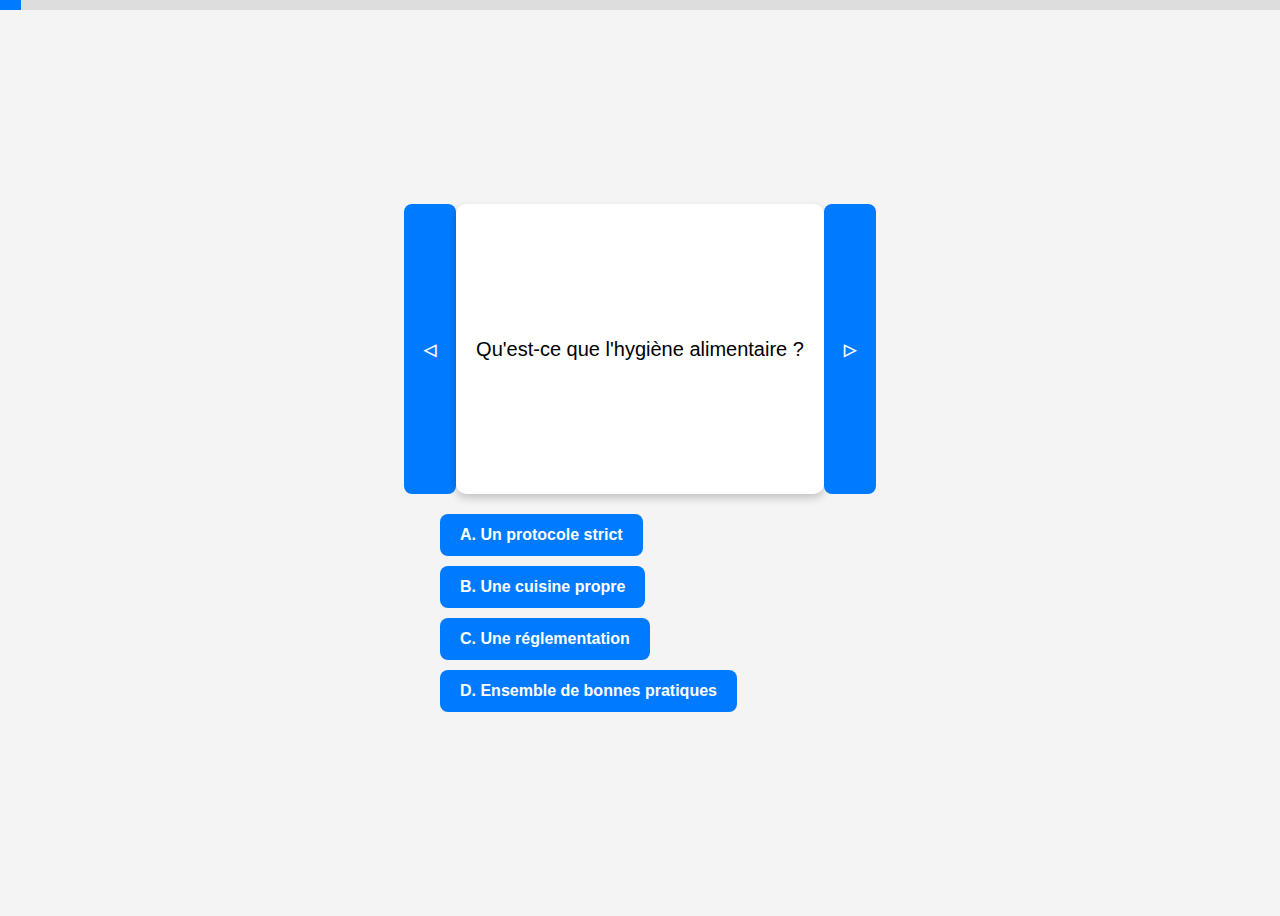
==== index.html @ 0da9bc9c "rename" ====
<!DOCTYPE html>
<html lang="en">
<head>
    <meta charset="UTF-8">
    <meta name="viewport" content="width=device-width, initial-scale=1.0">
    <title>Flashcard Game</title>
    <link rel="stylesheet" href="styles.css">
    <script defer src="questions.js"></script>
    <script defer src="script.js"></script>
</head>
<body>
    <div class="progress-container">
        <div class="progress-bar" id="progress-bar"></div>
    </div>
    <div class="container">
        <button class="nav-button left" onclick="prevCard()">&#9665;</button>
        <div class="flashcard" id="flashcard" onclick="flipCard()">Click to see the answer</div>
        <button class="nav-button right" onclick="nextCard()">&#9655;</button>
    </div>
    <div class="boolean-buttons" id="boolean-buttons">
        <button class="true-button" onclick="checkAnswer(true)">Vrai</button>
        <button class="false-button" onclick="checkAnswer(false)">Faux</button>
    </div>
    <div class="mcq-buttons" id="mcq-buttons"></div>
</body>
</html>
---- styles.css ----
body {
            font-family: Arial, sans-serif;
            display: flex;
            justify-content: center;
            align-items: center;
            height: 100vh;
            background-color: #f4f4f4;
            flex-direction: column;
        }
        .container {
            display: flex;
        }
        .flashcard {
            width: calc(100% - 4rem);
            max-width: 400px;
            height: 250px;
            background: white;
            border-radius: 10px;
            box-shadow: 0 4px 8px rgba(0, 0, 0, 0.2);
            display: flex;
            justify-content: center;
            align-items: center;
            text-align: center;
            font-size: 20px;
            padding: 20px;
            cursor: pointer;
            transition: transform 0.3s ease-in-out;
        }
        .flashcard.correct {
            background-color: #28a745;
            color: white;
            transition: background-color 0.5s ease-in-out;
        }
        .flashcard.incorrect {
            background-color: #dc3545;
            color: white;
            transition: background-color 0.5s ease-in-out;
        }
        .buttons, .boolean-buttons, .mcq-buttons {
            margin-top: 20px;
            display: flex;
            gap: 10px;
              flex-wrap: wrap;
              width: max-content;
              max-width: 400px;
              justify-content: flex-start;
        }
        button {
            padding: 12px 20px;
          flex-wrap: wrap;
              width: max-content;
              max-width: 400px;
              justify-content: flex-start;  border: none;
            font-size: 16px;
            font-weight: bold;
            border-radius: 8px;
            cursor: pointer;
            transition: background-color 0.3s ease-in-out;
        }
        .nav-button { background-color: #007bff; color: white; }
        .nav-button:hover { background-color: #0056b3; }
        .true-button { background-color: #28a745; color: white; }
        .true-button:hover { background-color: #218838; }
        .false-button { background-color: #dc3545; color: white; }
        .false-button:hover { background-color: #c82333; }
        .mcq-buttons { display: none; }
.progress-container {
            width: 100%;
            height: 10px;
            background: #ddd;
            position: absolute;
            top: 0;
            left: 0;
        }
        .progress-bar {
            width: 0%;
            height: 100%;
            background: #007bff;
            transition: width 0.3s ease-in-out;
        }
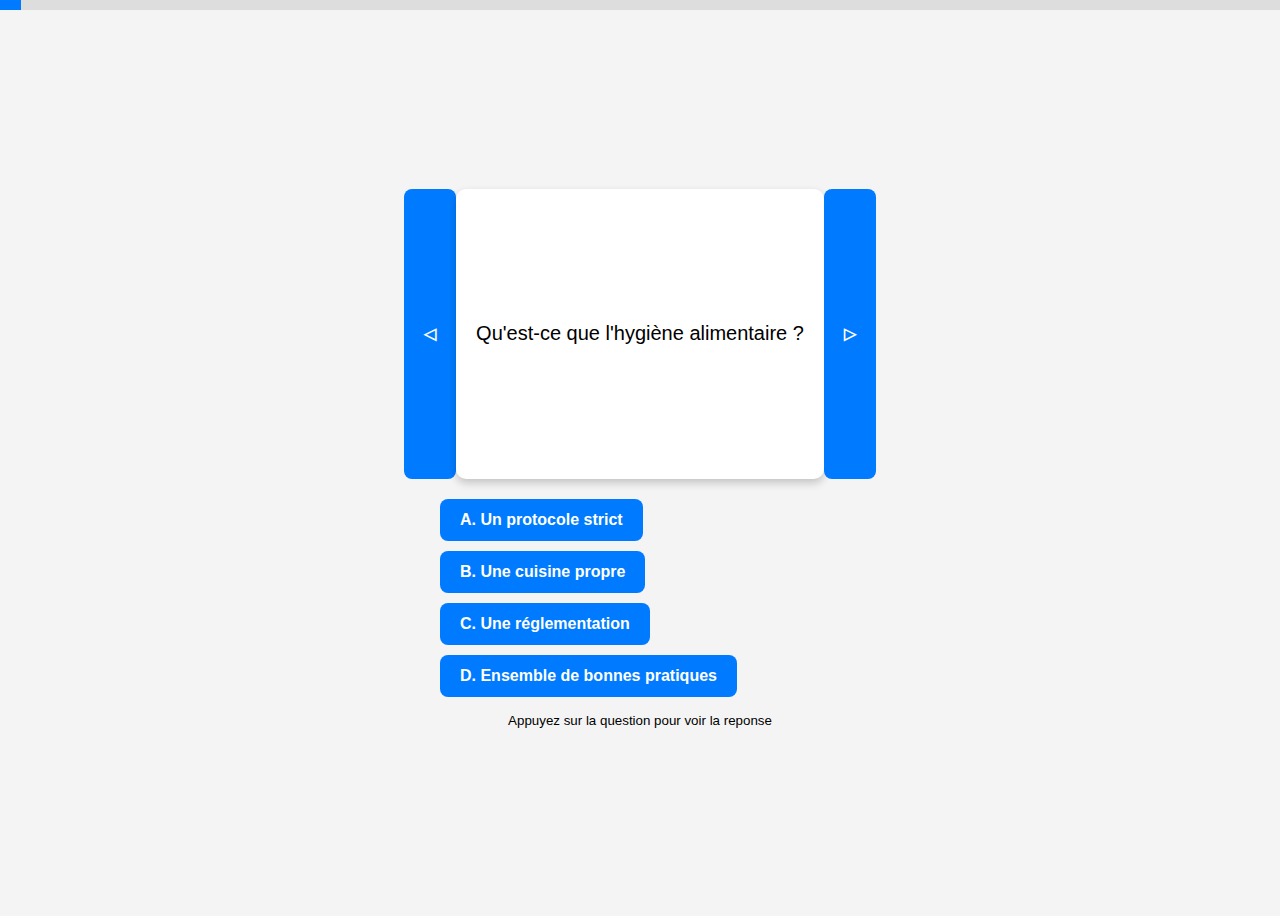
==== commit cb8612c7: "message" ====
--- a/index.html
+++ b/index.html
@@ -22,5 +22,6 @@
         <button class="false-button" onclick="checkAnswer(false)">Faux</button>
     </div>
     <div class="mcq-buttons" id="mcq-buttons"></div>
+    <small style="margin-top: 1rem;">Appuyez sur la question pour voir la reponse</small>
 </body>
 </html>
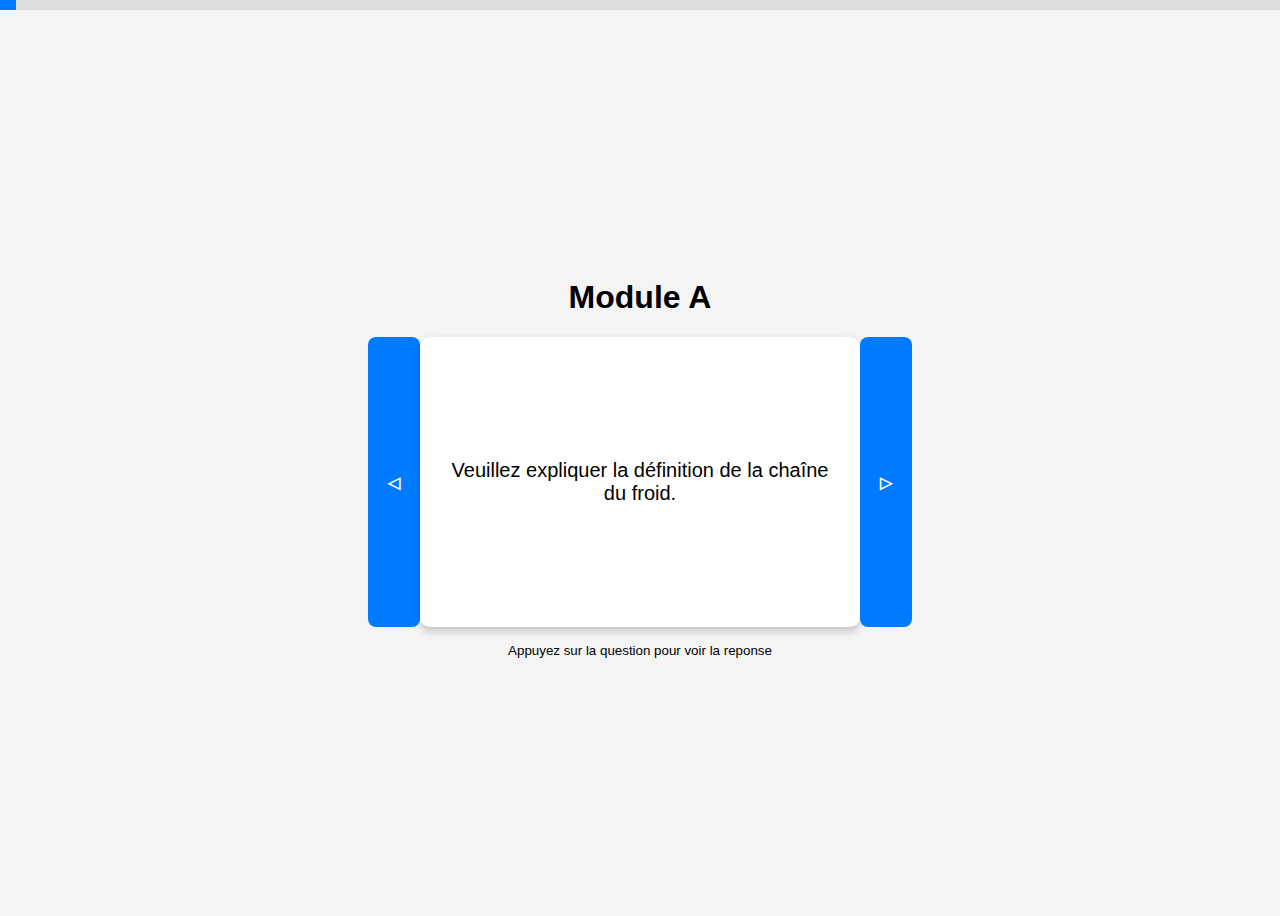
==== commit babbe670: "title" ====
--- a/index.html
+++ b/index.html
@@ -12,6 +12,7 @@
     <div class="progress-container">
         <div class="progress-bar" id="progress-bar"></div>
     </div>
+    <h1>Module A</h1>
     <div class="container">
         <button class="nav-button left" onclick="prevCard()">&#9665;</button>
         <div class="flashcard" id="flashcard" onclick="flipCard()">Click to see the answer</div>
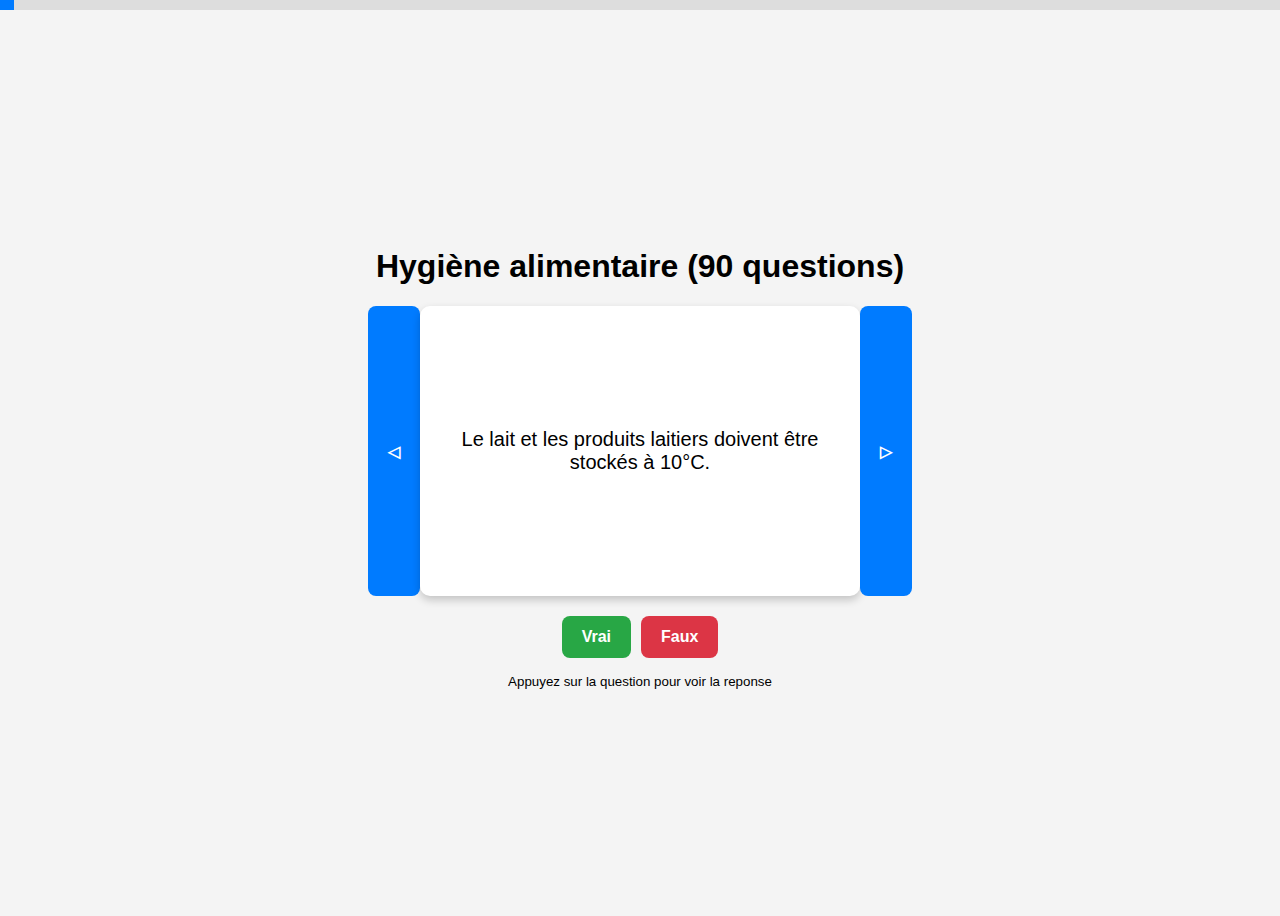
==== commit 6069acb9: "title and questions" ====
--- a/index.html
+++ b/index.html
@@ -12,7 +12,7 @@
     <div class="progress-container">
         <div class="progress-bar" id="progress-bar"></div>
     </div>
-    <h1>Module A</h1>
+    <h1 id="title">Module A</h1>
     <div class="container">
         <button class="nav-button left" onclick="prevCard()">&#9665;</button>
         <div class="flashcard" id="flashcard" onclick="flipCard()">Click to see the answer</div>
